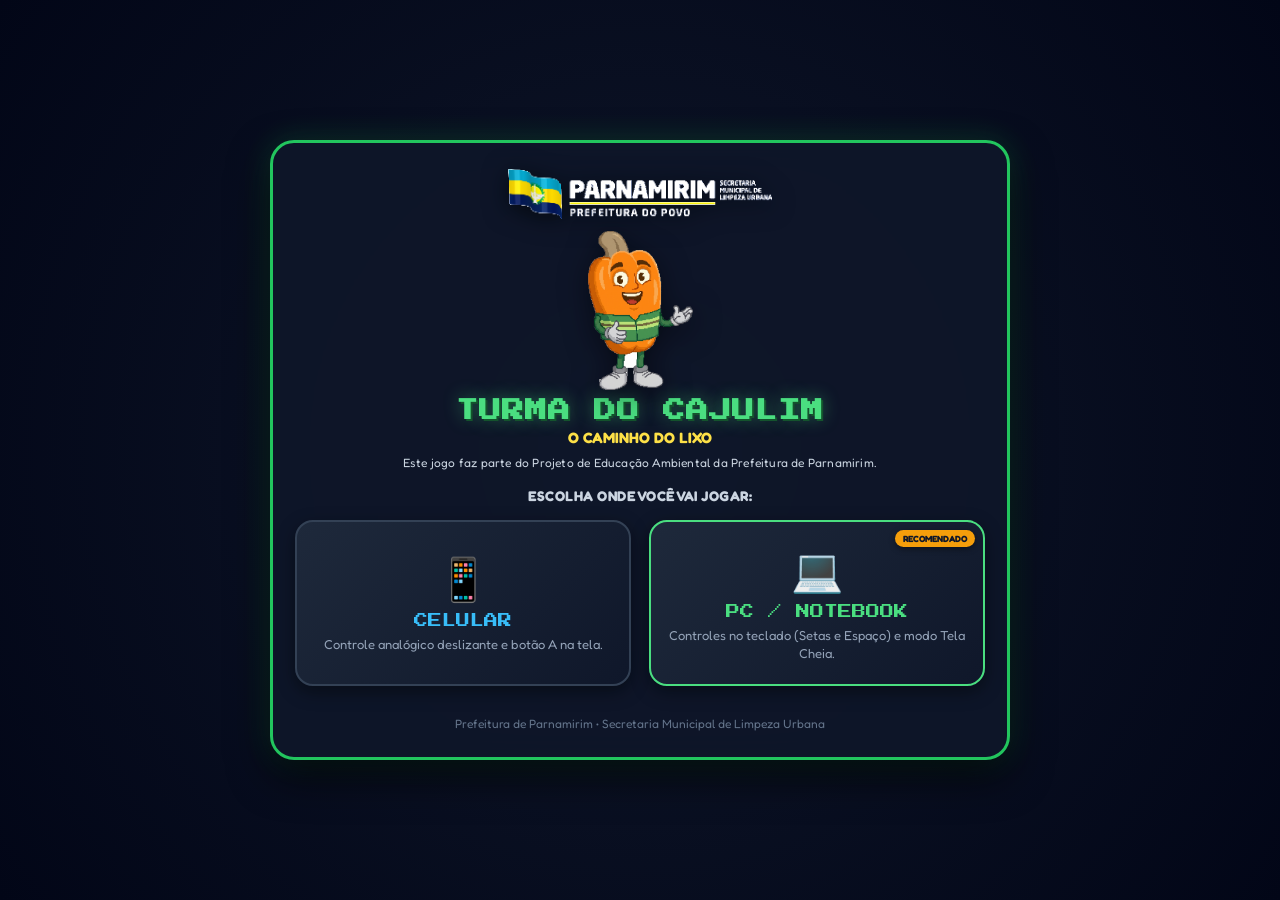
==== index.html @ 3de1f4dd "feat: levar luta final ao Cajueiro de Pirangi" ====
<!DOCTYPE html>
<html lang="pt-BR">
<head>
    <meta charset="UTF-8">
    <meta name="viewport" content="width=device-width, initial-scale=1.0, maximum-scale=1.0, user-scalable=no">
    <title>Turma do Cajulim - Portal Oficial</title>
    <link rel="icon" type="image/png" href="assets/ui/parnamirim_logo.png">
    <link rel="preconnect" href="https://fonts.googleapis.com">
    <link rel="preconnect" href="https://fonts.gstatic.com" crossorigin>
    <link href="https://fonts.googleapis.com/css2?family=Fredoka:wght@500;600;700&family=Press+Start+2P&display=swap" rel="stylesheet">
    <style>
        * {
            box-sizing: border-box;
            margin: 0;
            padding: 0;
            user-select: none;
            -webkit-user-select: none;
        }

        body {
            background: radial-gradient(circle at center, #0f172a 0%, #020617 100%);
            color: #f8fafc;
            font-family: 'Fredoka', sans-serif;
            min-height: 100vh;
            display: flex;
            flex-direction: column;
            align-items: center;
            justify-content: center;
            padding: 16px 12px;
            overflow-x: hidden;
        }

        .portal-card {
            background: rgba(15, 23, 42, 0.9);
            backdrop-filter: blur(16px);
            -webkit-backdrop-filter: blur(16px);
            border: 3px solid #22c55e;
            border-radius: 24px;
            box-shadow: 0 16px 40px rgba(0, 0, 0, 0.7), 0 0 30px rgba(34, 197, 94, 0.25);
            max-width: 740px;
            width: 100%;
            padding: 26px 22px;
            text-align: center;
            display: flex;
            flex-direction: column;
            align-items: center;
            position: relative;
            transition: all 0.3s ease;
        }

        /* Logos e Cabeçalho */
        .logo-parnamirim {
            height: 50px;
            max-width: 90%;
            object-fit: contain;
            margin-bottom: 12px;
            filter: drop-shadow(0 4px 12px rgba(0, 0, 0, 0.6));
        }

        .cajulim-hero {
            width: 105px;
            height: auto;
            margin-bottom: 10px;
            filter: drop-shadow(0 6px 14px rgba(0, 0, 0, 0.5));
            animation: bounce 2.2s infinite ease-in-out;
        }

        @keyframes bounce {
            0%, 100% { transform: translateY(0); }
            50% { transform: translateY(-7px); }
        }

        .game-title {
            font-family: 'Press Start 2P', monospace;
            font-size: 22px;
            color: #4ade80;
            text-shadow: 2px 2px 0px #14532d, 0 0 18px rgba(74, 222, 128, 0.45);
            margin-bottom: 6px;
            letter-spacing: 1px;
        }

        .game-subtitle {
            font-size: 15px;
            color: #fde047;
            font-weight: 700;
            margin-bottom: 16px;
        }

        .project-credit {
            max-width: 580px;
            margin: -8px auto 16px;
            color: #cbd5e1;
            font-size: 12px;
            line-height: 1.35;
            letter-spacing: 0.2px;
        }

        .prompt-text {
            font-size: 14px;
            color: #cbd5e1;
            margin-bottom: 16px;
            font-weight: 700;
            text-transform: uppercase;
            letter-spacing: 0.5px;
        }

        /* Sistema de Telas / Visões */
        .view-screen {
            display: none;
            width: 100%;
            flex-direction: column;
            align-items: center;
            animation: viewFadeIn 0.22s ease-out forwards;
        }

        .view-screen.active {
            display: flex;
        }

        @keyframes viewFadeIn {
            from {
                opacity: 0;
                transform: translateY(8px) scale(0.98);
            }
            to {
                opacity: 1;
                transform: translateY(0) scale(1);
            }
        }

        /* -------------------------------------------------------------
           TELA 1: ESCOLHA DA PLATAFORMA (CELULAR OU PC)
           ------------------------------------------------------------- */
        .options-grid {
            display: grid;
            grid-template-columns: 1fr 1fr;
            gap: 18px;
            width: 100%;
            margin-bottom: 16px;
        }

        .platform-btn {
            background: linear-gradient(135deg, #1e293b 0%, #0f172a 100%);
            border: 2px solid #334155;
            border-radius: 18px;
            padding: 22px 16px;
            color: #ffffff;
            text-decoration: none;
            display: flex;
            flex-direction: column;
            align-items: center;
            justify-content: center;
            cursor: pointer;
            transition: all 0.2s ease-in-out;
            position: relative;
            overflow: hidden;
            box-shadow: 0 6px 18px rgba(0, 0, 0, 0.4);
        }

        .platform-btn:hover, .platform-btn:active {
            transform: translateY(-4px);
            box-shadow: 0 12px 28px rgba(0, 0, 0, 0.6);
        }

        .platform-btn.btn-mobile:hover, .platform-btn.btn-mobile:active {
            border-color: #38bdf8;
            box-shadow: 0 10px 28px rgba(56, 189, 248, 0.4);
        }

        .platform-btn.btn-pc:hover, .platform-btn.btn-pc:active {
            border-color: #4ade80;
            box-shadow: 0 10px 28px rgba(74, 222, 128, 0.4);
        }

        .btn-icon {
            font-size: 42px;
            margin-bottom: 10px;
        }

        .btn-title {
            font-family: 'Press Start 2P', monospace;
            font-size: 14px;
            margin-bottom: 8px;
        }

        .btn-mobile .btn-title {
            color: #38bdf8;
        }

        .btn-pc .btn-title {
            color: #4ade80;
        }

        .btn-desc {
            font-size: 13px;
            color: #94a3b8;
            line-height: 1.35;
        }

        .badge-recommended {
            position: absolute;
            top: 8px;
            right: 8px;
            background: #f59e0b;
            color: #0f172a;
            font-size: 9px;
            font-weight: 700;
            padding: 3px 8px;
            border-radius: 12px;
            text-transform: uppercase;
            box-shadow: 0 2px 6px rgba(0,0,0,0.4);
        }

        /* -------------------------------------------------------------
           TELA 2: MENU INTERMEDIÁRIO (INICIAR OU FASES)
           ------------------------------------------------------------- */
        .platform-badge-indicator {
            display: inline-flex;
            align-items: center;
            gap: 8px;
            padding: 6px 14px;
            border-radius: 20px;
            font-size: 13px;
            font-weight: 700;
            text-transform: uppercase;
            letter-spacing: 0.5px;
            margin-bottom: 16px;
            background: rgba(30, 41, 59, 0.8);
            border: 1px solid rgba(255, 255, 255, 0.15);
            box-shadow: 0 4px 12px rgba(0, 0, 0, 0.3);
        }

        .action-buttons-container {
            display: grid;
            grid-template-columns: 1fr 1fr;
            gap: 18px;
            width: 100%;
            margin-bottom: 18px;
        }

        .btn-action-card {
            border-radius: 18px;
            padding: 24px 16px;
            cursor: pointer;
            transition: all 0.2s cubic-bezier(0.34, 1.56, 0.64, 1);
            display: flex;
            flex-direction: column;
            align-items: center;
            justify-content: center;
            text-align: center;
            position: relative;
            overflow: hidden;
            box-shadow: 0 8px 24px rgba(0, 0, 0, 0.5);
            border: 2px solid transparent;
        }

        .btn-action-card:hover, .btn-action-card:active {
            transform: translateY(-4px) scale(1.02);
        }

        /* Botão INICIAR (Verde vibrante arcade) */
        .btn-action-iniciar {
            background: linear-gradient(145deg, #15803d 0%, #064e3b 100%);
            border-color: #4ade80;
            box-shadow: 0 8px 24px rgba(34, 197, 94, 0.35);
        }

        .btn-action-iniciar:hover, .btn-action-iniciar:active {
            box-shadow: 0 12px 32px rgba(74, 222, 128, 0.55);
            border-color: #86efac;
        }

        .btn-action-iniciar .action-icon {
            font-size: 44px;
            margin-bottom: 10px;
            filter: drop-shadow(0 2px 8px rgba(0, 0, 0, 0.4));
        }

        .btn-action-iniciar .action-title {
            font-family: 'Press Start 2P', monospace;
            font-size: 16px;
            color: #ffffff;
            text-shadow: 2px 2px 0px #064e3b, 0 0 12px rgba(134, 239, 172, 0.6);
            margin-bottom: 8px;
        }

        .btn-action-iniciar .action-desc {
            font-size: 13px;
            color: #bbf7d0;
            line-height: 1.35;
        }

        /* Botão FASES (Azul ciano / Dourado arcade) */
        .btn-action-fases {
            background: linear-gradient(145deg, #0369a1 0%, #0c4a6e 100%);
            border-color: #38bdf8;
            box-shadow: 0 8px 24px rgba(56, 189, 248, 0.35);
        }

        .btn-action-fases:hover, .btn-action-fases:active {
            box-shadow: 0 12px 32px rgba(56, 189, 248, 0.55);
            border-color: #7dd3fc;
        }

        .btn-action-fases .action-icon {
            font-size: 44px;
            margin-bottom: 10px;
            filter: drop-shadow(0 2px 8px rgba(0, 0, 0, 0.4));
        }

        .btn-action-fases .action-title {
            font-family: 'Press Start 2P', monospace;
            font-size: 16px;
            color: #ffffff;
            text-shadow: 2px 2px 0px #082f49, 0 0 12px rgba(125, 211, 252, 0.6);
            margin-bottom: 8px;
        }

        .btn-action-fases .action-desc {
            font-size: 13px;
            color: #bae6fd;
            line-height: 1.35;
        }

        /* -------------------------------------------------------------
           TELA 3: MENU DE FASES (1 A 6)
           ------------------------------------------------------------- */
        .phases-grid {
            display: grid;
            grid-template-columns: 1fr 1fr;
            gap: 12px;
            width: 100%;
            margin-bottom: 16px;
            max-height: 58vh;
            overflow-y: auto;
            padding: 4px 4px 10px 4px;
        }

        .phases-grid::-webkit-scrollbar {
            width: 6px;
        }
        .phases-grid::-webkit-scrollbar-track {
            background: rgba(15, 23, 42, 0.6);
            border-radius: 4px;
        }
        .phases-grid::-webkit-scrollbar-thumb {
            background: #334155;
            border-radius: 4px;
        }
        .phases-grid::-webkit-scrollbar-thumb:hover {
            background: #22c55e;
        }

        .phase-card-btn {
            background: linear-gradient(135deg, #1e293b 0%, #0f172a 100%);
            border: 2px solid #334155;
            border-radius: 14px;
            padding: 10px 12px;
            text-align: left;
            cursor: pointer;
            transition: all 0.2s ease-in-out;
            display: flex;
            align-items: center;
            gap: 12px;
            box-shadow: 0 4px 14px rgba(0, 0, 0, 0.35);
            position: relative;
        }

        .phase-card-btn:hover, .phase-card-btn:active {
            transform: translateY(-2px);
            box-shadow: 0 8px 20px rgba(0, 0, 0, 0.5);
            border-color: #4ade80;
        }

        .phase-card-btn.p-phase1:hover { border-color: #22c55e; }
        .phase-card-btn.p-phase2:hover { border-color: #38bdf8; }
        .phase-card-btn.p-phase3:hover { border-color: #fbbf24; }
        .phase-card-btn.p-phase4:hover { border-color: #34d399; }
        .phase-card-btn.p-phase5:hover { border-color: #c084fc; }
        .phase-card-btn.p-phase6:hover { border-color: #a3e635; }
        .phase-card-btn.p-phase7:hover { border-color: #2dd4bf; }
        .phase-card-btn.p-phase8:hover { border-color: #f43f5e; }

        .phase-icon-box {
            font-size: 26px;
            width: 42px;
            height: 42px;
            border-radius: 10px;
            background: rgba(15, 23, 42, 0.6);
            display: flex;
            align-items: center;
            justify-content: center;
            flex-shrink: 0;
            border: 1px solid rgba(255, 255, 255, 0.1);
        }

        .phase-info {
            display: flex;
            flex-direction: column;
            flex-grow: 1;
        }

        .phase-badge-tag {
            font-family: 'Press Start 2P', monospace;
            font-size: 9px;
            color: #4ade80;
            margin-bottom: 3px;
        }

        .phase-name {
            font-size: 13px;
            font-weight: 700;
            color: #ffffff;
            margin-bottom: 2px;
        }

        .phase-sub {
            font-size: 11px;
            color: #94a3b8;
            line-height: 1.25;
        }

        .phase-arrow {
            font-size: 15px;
            color: #64748b;
            transition: transform 0.2s, color 0.2s;
            margin-left: 4px;
        }

        .phase-card-btn:hover .phase-arrow {
            color: #4ade80;
            transform: translateX(3px);
        }

        /* -------------------------------------------------------------
           BOTÕES DE VOLTAR E RODAPÉ
           ------------------------------------------------------------- */
        .btn-back {
            background: rgba(30, 41, 59, 0.85);
            border: 1.5px solid #475569;
            color: #cbd5e1;
            padding: 9px 18px;
            border-radius: 12px;
            font-family: 'Fredoka', sans-serif;
            font-size: 13px;
            font-weight: 700;
            cursor: pointer;
            display: inline-flex;
            align-items: center;
            gap: 8px;
            transition: all 0.2s;
            margin-top: 4px;
        }

        .btn-back:hover, .btn-back:active {
            background: #334155;
            color: #ffffff;
            border-color: #94a3b8;
            transform: translateY(-1px);
        }

        .footer-note {
            font-size: 12px;
            color: #64748b;
            margin-top: 14px;
        }

        /* -------------------------------------------------------------
           RESPONSIVIDADE (MOBILE / LANDSCAPE)
           ------------------------------------------------------------- */
        @media (max-width: 580px) and (orientation: portrait) {
            .portal-card {
                padding: 20px 14px;
                max-height: 96vh;
                overflow-y: auto;
            }
            .options-grid, .action-buttons-container {
                grid-template-columns: 1fr;
                gap: 12px;
            }
            .phases-grid {
                grid-template-columns: 1fr;
                gap: 10px;
                max-height: 48vh;
            }
            .game-title {
                font-size: 18px;
            }
            .logo-parnamirim {
                height: 42px;
            }
            .cajulim-hero {
                width: 85px;
            }
            .btn-action-card {
                padding: 16px 14px;
            }
            .btn-action-iniciar .action-icon, .btn-action-fases .action-icon {
                font-size: 34px;
                margin-bottom: 6px;
            }
            .btn-action-iniciar .action-title, .btn-action-fases .action-title {
                font-size: 14px;
                margin-bottom: 4px;
            }
        }

        @media (max-height: 560px) and (orientation: landscape) {
            body {
                padding: 6px;
            }
            .portal-card {
                padding: 10px 18px;
                max-width: 96vw;
                max-height: 98vh;
                overflow-y: auto;
            }
            .logo-parnamirim {
                height: 30px;
                margin-bottom: 2px;
            }
            .cajulim-hero {
                width: 48px;
                margin-bottom: 2px;
            }
            .game-title {
                font-size: 15px;
                margin-bottom: 2px;
            }
            .game-subtitle {
                font-size: 11px;
                margin-bottom: 5px;
            }
            .project-credit {
                max-width: 500px;
                font-size: 9px;
                margin: -2px auto 5px;
            }
            .prompt-text {
                font-size: 11px;
                margin-bottom: 5px;
            }
            .platform-badge-indicator {
                padding: 3px 10px;
                font-size: 11px;
                margin-bottom: 5px;
            }
            .options-grid, .action-buttons-container {
                gap: 10px;
                margin-bottom: 5px;
            }
            .platform-btn, .btn-action-card {
                padding: 8px 12px;
            }
            .btn-icon, .btn-action-iniciar .action-icon, .btn-action-fases .action-icon {
                font-size: 24px;
                margin-bottom: 2px;
            }
            .btn-title, .btn-action-iniciar .action-title, .btn-action-fases .action-title {
                font-size: 12px;
                margin-bottom: 2px;
            }
            .btn-desc, .btn-action-iniciar .action-desc, .btn-action-fases .action-desc {
                font-size: 10px;
                line-height: 1.2;
            }
            .phases-grid {
                max-height: 50vh;
                gap: 6px;
                margin-bottom: 5px;
                grid-template-columns: 1fr 1fr 1fr;
            }
            .phase-card-btn {
                padding: 6px 8px;
                gap: 6px;
            }
            .phase-icon-box {
                width: 32px;
                height: 32px;
                font-size: 18px;
            }
            .phase-badge-tag {
                font-size: 8px;
            }
            .phase-name {
                font-size: 11px;
            }
            .phase-sub {
                display: none;
            }
            .btn-back {
                padding: 5px 12px;
                font-size: 11px;
                margin-top: 2px;
            }
            .footer-note {
                display: none;
            }
        }
    </style>
</head>
<body>

    <main class="portal-card">
        <!-- Logo Oficial Parnamirim -->
        <img src="assets/ui/parnamirim_logo.png" alt="Prefeitura de Parnamirim" class="logo-parnamirim">

        <!-- Herói Cajulim -->
        <img src="assets/player/cajulim_portrait.png" alt="Cajulim" class="cajulim-hero">

        <!-- Títulos -->
        <h1 class="game-title">TURMA DO CAJULIM</h1>
        <p class="game-subtitle">O CAMINHO DO LIXO</p>
        <p class="project-credit">Este jogo faz parte do Projeto de Educação Ambiental da Prefeitura de Parnamirim.</p>

        <!-- =========================================================
             TELA 1: ESCOLHA DA PLATAFORMA (CELULAR OU PC)
             ========================================================= -->
        <section class="view-screen active" id="viewPlatform">
            <p class="prompt-text">Escolha onde você vai jogar:</p>

            <div class="options-grid">
                <!-- Opção Celular -->
                <div class="platform-btn btn-mobile" id="btnOptCelular" onclick="selectPlatform('celular')">
                    <span id="badgeCelular" class="badge-recommended" style="display:none;">Recomendado</span>
                    <div class="btn-icon">📱</div>
                    <div class="btn-title">CELULAR</div>
                    <div class="btn-desc">Controle analógico deslizante e botão A na tela.</div>
                </div>

                <!-- Opção PC -->
                <div class="platform-btn btn-pc" id="btnOptPC" onclick="selectPlatform('PC')">
                    <span id="badgePC" class="badge-recommended" style="display:none;">Recomendado</span>
                    <div class="btn-icon">💻</div>
                    <div class="btn-title">PC / NOTEBOOK</div>
                    <div class="btn-desc">Controles no teclado (Setas e Espaço) e modo Tela Cheia.</div>
                </div>
            </div>
        </section>

        <!-- =========================================================
             TELA 2: MENU INTERMEDIÁRIO (INICIAR OU FASES)
             ========================================================= -->
        <section class="view-screen" id="viewAction">
            <!-- Indicador de Plataforma Selecionada -->
            <div class="platform-badge-indicator" id="platformBadgeIndicator">
                <span id="platformBadgeIcon">📱</span>
                <span id="platformBadgeText">MODO CELULAR</span>
            </div>

            <p class="prompt-text">Como deseja jogar?</p>

            <div class="action-buttons-container">
                <!-- Botão 1: INICIAR -->
                <div class="btn-action-card btn-action-iniciar" id="btnStartGame" onclick="actionStartGame()">
                    <div class="action-icon">🚀</div>
                    <div class="action-title">INICIAR</div>
                    <div class="action-desc">Começar o jogo do início com a história completa e Fase 1.</div>
                </div>

                <!-- Botão 2: FASES -->
                <div class="btn-action-card btn-action-fases" id="btnChoosePhase" onclick="actionOpenPhases()">
                    <div class="action-icon">🎮</div>
                    <div class="action-title">FASES</div>
                    <div class="action-desc">Abrir menu para escolher e jogar qualquer fase de 1 a 8.</div>
                </div>
            </div>

            <!-- Botão Voltar -->
            <button class="btn-back" onclick="switchView('viewPlatform')">
                ⬅️ Escolher outra plataforma
            </button>
        </section>

        <!-- =========================================================
             TELA 3: MENU DE FASES (1 A 8)
             ========================================================= -->
        <section class="view-screen" id="viewPhases">
            <!-- Indicador de Plataforma -->
            <div class="platform-badge-indicator" id="phasesBadgeIndicator">
                <span id="phasesBadgeIcon">🎮</span>
                <span id="phasesBadgeText">SELEÇÃO DE FASES</span>
            </div>

            <p class="prompt-text">Escolha a fase que deseja jogar:</p>

            <div class="phases-grid">
                <!-- Fase 1 -->
                <div class="phase-card-btn p-phase1" onclick="launchPhase(1)">
                    <div class="phase-icon-box">🏠</div>
                    <div class="phase-info">
                        <span class="phase-badge-tag" style="color:#22c55e;">FASE 1</span>
                        <div class="phase-name">Casa Viva do Cajulim</div>
                        <div class="phase-sub">1 cômodo: 3 secos e 3 molhados.</div>
                    </div>
                    <span class="phase-arrow">▶</span>
                </div>

                <!-- Fase 1 preservada com os três cômodos originais -->
                <div class="phase-card-btn p-phase1" onclick="launchPhase(1, '3comodos')">
                    <div class="phase-icon-box">🏡</div>
                    <div class="phase-info">
                        <span class="phase-badge-tag" style="color:#86efac;">FASE 1 • VERSÃO COMPLETA</span>
                        <div class="phase-name">Fase 1 com 3 Cômodos</div>
                        <div class="phase-sub">Cozinha, sala e área de serviço: 5 secos e 5 molhados.</div>
                    </div>
                    <span class="phase-arrow">▶</span>
                </div>

                <!-- Fase 2 -->
                <div class="phase-card-btn p-phase2" onclick="launchPhase(2)">
                    <div class="phase-icon-box">🏖️</div>
                    <div class="phase-info">
                        <span class="phase-badge-tag" style="color:#38bdf8;">FASE 2</span>
                        <div class="phase-name">Coleta Seletiva na Rua</div>
                        <div class="phase-sub">Praia de Cotovelo e lixeiras coloridas.</div>
                    </div>
                    <span class="phase-arrow">▶</span>
                </div>

                <!-- Fase 3 -->
                <div class="phase-card-btn p-phase3" onclick="launchPhase(3)">
                    <div class="phase-icon-box">🚛</div>
                    <div class="phase-info">
                        <span class="phase-badge-tag" style="color:#fbbf24;">FASE 3</span>
                        <div class="phase-name">Rota do Caminhão Coletor</div>
                        <div class="phase-sub">Coleta nos bairros e acesso à rodovia.</div>
                    </div>
                    <span class="phase-arrow">▶</span>
                </div>

                <!-- Fase 4 -->
                <div class="phase-card-btn p-phase4" onclick="launchPhase(4)">
                    <div class="phase-icon-box">🛣️</div>
                    <div class="phase-info">
                        <span class="phase-badge-tag" style="color:#34d399;">FASE 4</span>
                        <div class="phase-name">Rodovia ao Transbordo</div>
                        <div class="phase-sub">Trânsito, semáforos, biodiesel e chegada.</div>
                    </div>
                    <span class="phase-arrow">▶</span>
                </div>

                <!-- Fase 5 -->
                <div class="phase-card-btn p-phase5" onclick="launchPhase(5)">
                    <div class="phase-icon-box">🏗️</div>
                    <div class="phase-info">
                        <span class="phase-badge-tag" style="color:#c084fc;">FASE 5</span>
                        <div class="phase-name">Estação de Transbordo</div>
                        <div class="phase-sub">Manobra na doca e despejo na carreta 30t.</div>
                    </div>
                    <span class="phase-arrow">▶</span>
                </div>

                <!-- Fase 6 -->
                <div class="phase-card-btn p-phase6" onclick="launchPhase(6)">
                    <div class="phase-icon-box">🚚</div>
                    <div class="phase-info">
                        <span class="phase-badge-tag" style="color:#a3e635;">FASE 6</span>
                        <div class="phase-name">Carreta ao Aterro</div>
                        <div class="phase-sub">Dunas litorâneas, estabilidade e balança.</div>
                    </div>
                    <span class="phase-arrow">▶</span>
                </div>

                <!-- Fase 7 -->
                <div class="phase-card-btn p-phase7" onclick="launchPhase(7)">
                    <div class="phase-icon-box">🚜</div>
                    <div class="phase-info">
                        <span class="phase-badge-tag" style="color:#2dd4bf;">FASE 7</span>
                        <div class="phase-name">Aterro & Usina Verde</div>
                        <div class="phase-sub">Trator compactador, biogás e laboratório.</div>
                    </div>
                    <span class="phase-arrow">▶</span>
                </div>

                <!-- Fase 8 -->
                <div class="phase-card-btn p-phase8" onclick="launchPhase(8)">
                    <div class="phase-icon-box">👾</div>
                    <div class="phase-info">
                        <span class="phase-badge-tag" style="color:#f43f5e;">FASE 8</span>
                        <div class="phase-name">O Confronto Final</div>
                        <div class="phase-sub">Batalha épica contra o Barão do Entulho!</div>
                    </div>
                    <span class="phase-arrow">▶</span>
                </div>
            </div>

            <!-- Botão Voltar -->
            <button class="btn-back" onclick="switchView('viewAction')">
                ⬅️ Voltar ao Menu
            </button>
        </section>

        <!-- Rodapé Institucional -->
        <p class="footer-note">Prefeitura de Parnamirim • Secretaria Municipal de Limpeza Urbana</p>
    </main>

    <script>
        // Estado da Plataforma Selecionada ('celular' ou 'PC')
        let currentPlatform = 'PC';

        // Detecção inicial de dispositivo
        const isMobileDevice = /Android|webOS|iPhone|iPad|iPod|BlackBerry|IEMobile|Opera Mini/i.test(navigator.userAgent) || (window.innerWidth <= 768);
        if (isMobileDevice) {
            currentPlatform = 'celular';
            const b = document.getElementById('badgeCelular');
            if (b) b.style.display = 'block';
            document.getElementById('btnOptCelular').style.borderColor = '#38bdf8';
        } else {
            currentPlatform = 'PC';
            const b = document.getElementById('badgePC');
            if (b) b.style.display = 'block';
            document.getElementById('btnOptPC').style.borderColor = '#4ade80';
        }

        // Sintetizador de Áudio Retro Arcade para cliques
        function playBeep(freq = 440, type = 'square', duration = 0.08) {
            try {
                const AudioCtx = window.AudioContext || window.webkitAudioContext;
                if (!AudioCtx) return;
                const ctx = new AudioCtx();
                const osc = ctx.createOscillator();
                const gain = ctx.createGain();
                osc.type = type;
                osc.frequency.setValueAtTime(freq, ctx.currentTime);
                gain.gain.setValueAtTime(0.12, ctx.currentTime);
                gain.gain.exponentialRampToValueAtTime(0.001, ctx.currentTime + duration);
                osc.connect(gain);
                gain.connect(ctx.destination);
                osc.start();
                osc.stop(ctx.currentTime + duration);
            } catch (e) {}
        }

        // Navegação entre Telas
        function switchView(viewId) {
            playBeep(520, 'sine', 0.05);
            document.querySelectorAll('.view-screen').forEach(el => el.classList.remove('active'));
            const target = document.getElementById(viewId);
            if (target) {
                target.classList.add('active');
            }
        }

        // Passo 1: Usuário aperta CELULAR ou PC
        function selectPlatform(platform) {
            currentPlatform = platform;
            playBeep(660, 'square', 0.09);

            // Atualiza indicadores visuais da Tela 2 e Tela 3
            const badgeIcon = document.getElementById('platformBadgeIcon');
            const badgeText = document.getElementById('platformBadgeText');
            const badgeInd = document.getElementById('platformBadgeIndicator');

            const phasesBadgeIcon = document.getElementById('phasesBadgeIcon');
            const phasesBadgeText = document.getElementById('phasesBadgeText');
            const phasesBadgeInd = document.getElementById('phasesBadgeIndicator');

            if (platform === 'celular') {
                if (badgeIcon) badgeIcon.textContent = '📱';
                if (badgeText) badgeText.textContent = 'MODO CELULAR SELECIONADO';
                if (badgeInd) {
                    badgeInd.style.borderColor = '#38bdf8';
                    badgeInd.style.color = '#38bdf8';
                }

                if (phasesBadgeIcon) phasesBadgeIcon.textContent = '📱';
                if (phasesBadgeText) phasesBadgeText.textContent = 'SELEÇÃO DE FASES (CELULAR)';
                if (phasesBadgeInd) {
                    phasesBadgeInd.style.borderColor = '#38bdf8';
                    phasesBadgeInd.style.color = '#38bdf8';
                }
            } else {
                if (badgeIcon) badgeIcon.textContent = '💻';
                if (badgeText) badgeText.textContent = 'MODO PC / NOTEBOOK SELECIONADO';
                if (badgeInd) {
                    badgeInd.style.borderColor = '#4ade80';
                    badgeInd.style.color = '#4ade80';
                }

                if (phasesBadgeIcon) phasesBadgeIcon.textContent = '💻';
                if (phasesBadgeText) phasesBadgeText.textContent = 'SELEÇÃO DE FASES (PC)';
                if (phasesBadgeInd) {
                    phasesBadgeInd.style.borderColor = '#4ade80';
                    phasesBadgeInd.style.color = '#4ade80';
                }
            }

            // Abre a tela intermediária com INICIAR e FASES
            switchView('viewAction');
        }

        // Passo 2A: Botão INICIAR -> Começa o jogo normalmente
        function actionStartGame() {
            playBeep(880, 'triangle', 0.12);
            setTimeout(() => {
                window.location.href = currentPlatform + '/index.html?fase=1&cutscene=intro&v=9.1';
            }, 100);
        }

        // Passo 2B: Botão FASES -> Abre menu com Fases 1 a 8
        function actionOpenPhases() {
            playBeep(740, 'square', 0.08);
            switchView('viewPhases');
        }

        // Passo 3: Escolhe qualquer fase de 1 a 8 (Entra direto na fase sem cutscenes)
        function launchPhase(phaseNumber, casaVariant = '') {
            playBeep(920, 'sine', 0.12);
            setTimeout(() => {
                const variantQuery = phaseNumber === 1 && casaVariant === '3comodos'
                    ? '&casa=3comodos'
                    : '';
                window.location.href = currentPlatform + '/index.html?fase=' + phaseNumber + '&direct=1' + variantQuery + '&v=9.1';
            }, 100);
        }

        // Leitura de parâmetros de retorno do jogo (ex: ?view=phases&platform=PC)
        (function checkDirectView() {
            try {
                const searchParams = new URLSearchParams(window.location.search || '');
                const targetView = searchParams.get('view');
                const targetPlatform = searchParams.get('platform');
                if (targetPlatform === 'celular' || targetPlatform === 'PC') {
                    selectPlatform(targetPlatform);
                }
                if (targetView === 'phases') {
                    if (targetPlatform) selectPlatform(targetPlatform);
                    switchView('viewPhases');
                } else if (targetView === 'action') {
                    if (targetPlatform) selectPlatform(targetPlatform);
                    switchView('viewAction');
                }
            } catch (e) {}
        })();
    </script>
</body>
</html>
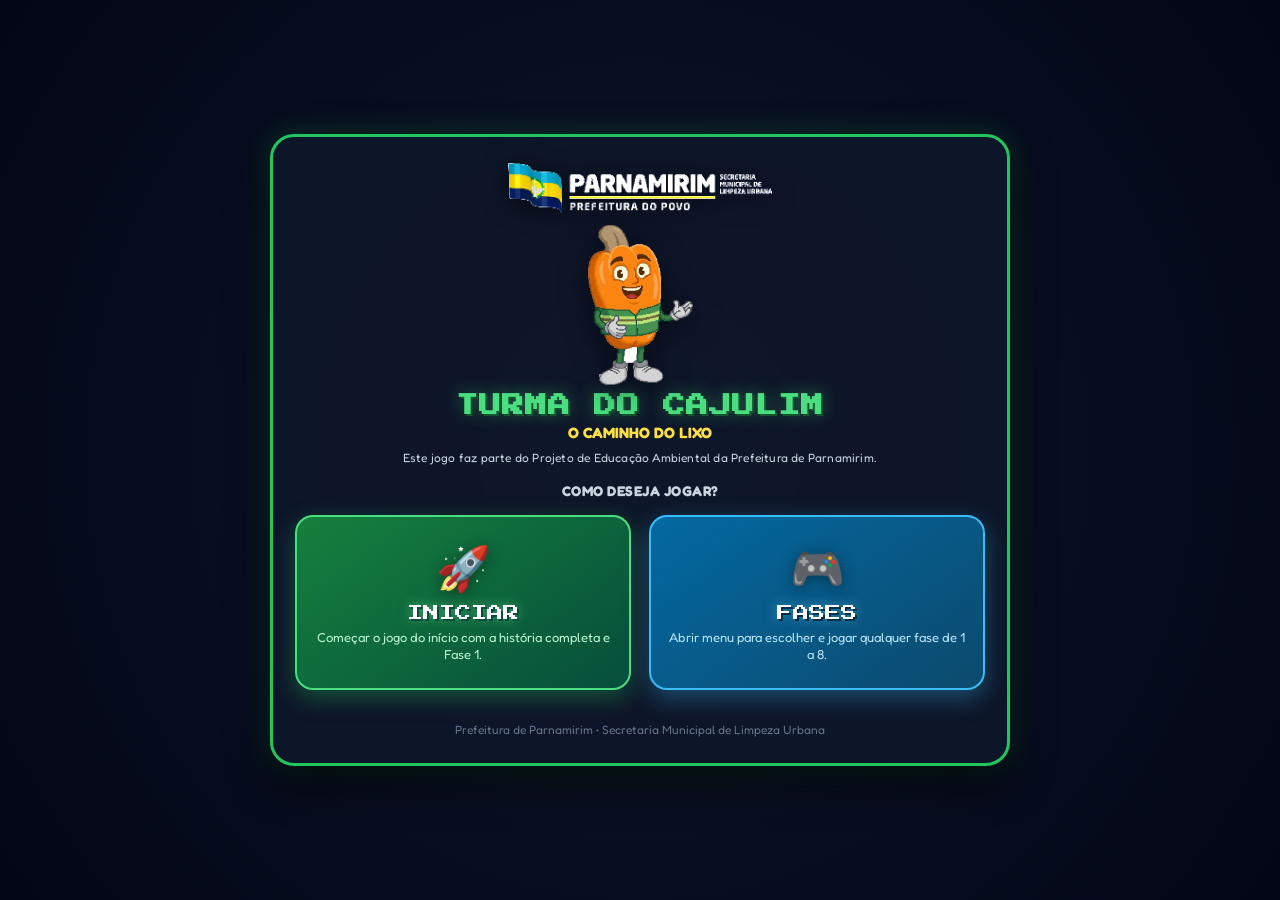
==== commit 044fc6d8: "Abre menu direto e ajusta tela inicial mobile" ====
--- a/index.html
+++ b/index.html
@@ -2,7 +2,7 @@
 <html lang="pt-BR">
 <head>
     <meta charset="UTF-8">
-    <meta name="viewport" content="width=device-width, initial-scale=1.0, maximum-scale=1.0, user-scalable=no">
+    <meta name="viewport" content="width=device-width, initial-scale=1.0, maximum-scale=1.0, user-scalable=no, viewport-fit=cover">
     <title>Turma do Cajulim - Portal Oficial</title>
     <link rel="icon" type="image/png" href="assets/ui/parnamirim_logo.png">
     <link rel="preconnect" href="https://fonts.googleapis.com">
@@ -129,90 +129,7 @@
         }
 
         /* -------------------------------------------------------------
-           TELA 1: ESCOLHA DA PLATAFORMA (CELULAR OU PC)
-           ------------------------------------------------------------- */
-        .options-grid {
-            display: grid;
-            grid-template-columns: 1fr 1fr;
-            gap: 18px;
-            width: 100%;
-            margin-bottom: 16px;
-        }
-
-        .platform-btn {
-            background: linear-gradient(135deg, #1e293b 0%, #0f172a 100%);
-            border: 2px solid #334155;
-            border-radius: 18px;
-            padding: 22px 16px;
-            color: #ffffff;
-            text-decoration: none;
-            display: flex;
-            flex-direction: column;
-            align-items: center;
-            justify-content: center;
-            cursor: pointer;
-            transition: all 0.2s ease-in-out;
-            position: relative;
-            overflow: hidden;
-            box-shadow: 0 6px 18px rgba(0, 0, 0, 0.4);
-        }
-
-        .platform-btn:hover, .platform-btn:active {
-            transform: translateY(-4px);
-            box-shadow: 0 12px 28px rgba(0, 0, 0, 0.6);
-        }
-
-        .platform-btn.btn-mobile:hover, .platform-btn.btn-mobile:active {
-            border-color: #38bdf8;
-            box-shadow: 0 10px 28px rgba(56, 189, 248, 0.4);
-        }
-
-        .platform-btn.btn-pc:hover, .platform-btn.btn-pc:active {
-            border-color: #4ade80;
-            box-shadow: 0 10px 28px rgba(74, 222, 128, 0.4);
-        }
-
-        .btn-icon {
-            font-size: 42px;
-            margin-bottom: 10px;
-        }
-
-        .btn-title {
-            font-family: 'Press Start 2P', monospace;
-            font-size: 14px;
-            margin-bottom: 8px;
-        }
-
-        .btn-mobile .btn-title {
-            color: #38bdf8;
-        }
-
-        .btn-pc .btn-title {
-            color: #4ade80;
-        }
-
-        .btn-desc {
-            font-size: 13px;
-            color: #94a3b8;
-            line-height: 1.35;
-        }
-
-        .badge-recommended {
-            position: absolute;
-            top: 8px;
-            right: 8px;
-            background: #f59e0b;
-            color: #0f172a;
-            font-size: 9px;
-            font-weight: 700;
-            padding: 3px 8px;
-            border-radius: 12px;
-            text-transform: uppercase;
-            box-shadow: 0 2px 6px rgba(0,0,0,0.4);
-        }
-
-        /* -------------------------------------------------------------
-           TELA 2: MENU INTERMEDIÁRIO (INICIAR OU FASES)
+           TELA INICIAL: MENU (INICIAR OU FASES)
            ------------------------------------------------------------- */
         .platform-badge-indicator {
             display: inline-flex;
@@ -469,39 +386,152 @@
            RESPONSIVIDADE (MOBILE / LANDSCAPE)
            ------------------------------------------------------------- */
         @media (max-width: 580px) and (orientation: portrait) {
+            body {
+                width: 100%;
+                height: 100vh;
+                height: 100dvh;
+                min-height: 0;
+                padding: max(8px, env(safe-area-inset-top)) max(8px, env(safe-area-inset-right)) max(8px, env(safe-area-inset-bottom)) max(8px, env(safe-area-inset-left));
+                overflow: hidden;
+            }
             .portal-card {
-                padding: 20px 14px;
-                max-height: 96vh;
-                overflow-y: auto;
-            }
-            .options-grid, .action-buttons-container {
-                grid-template-columns: 1fr;
-                gap: 12px;
+                height: 100%;
+                min-height: 0;
+                max-height: none;
+                padding: 12px 10px 10px;
+                border-width: 2px;
+                border-radius: 18px;
+                overflow: hidden;
+            }
+            #viewAction.active {
+                flex: 1 1 auto;
+                min-height: 0;
+                justify-content: center;
+            }
+            #viewPhases.active {
+                flex: 1 1 auto;
+                min-height: 0;
+            }
+            .action-buttons-container {
+                grid-template-columns: repeat(2, minmax(0, 1fr));
+                gap: 9px;
+                margin-bottom: 4px;
             }
             .phases-grid {
                 grid-template-columns: 1fr;
                 gap: 10px;
-                max-height: 48vh;
+                flex: 1 1 auto;
+                min-height: 0;
+                max-height: none;
             }
             .game-title {
-                font-size: 18px;
+                font-size: clamp(14px, 4.5vw, 18px);
+                margin-bottom: 4px;
             }
             .logo-parnamirim {
-                height: 42px;
+                height: clamp(31px, 9vw, 40px);
+                margin-bottom: 5px;
             }
             .cajulim-hero {
-                width: 85px;
+                width: clamp(58px, 18vw, 76px);
+                margin-bottom: 4px;
+            }
+            .game-subtitle {
+                font-size: 12px;
+                margin-bottom: 9px;
+            }
+            .project-credit {
+                max-width: 360px;
+                margin: -3px auto 9px;
+                font-size: 10px;
+                line-height: 1.25;
+            }
+            .prompt-text {
+                font-size: 11px;
+                margin-bottom: 9px;
             }
             .btn-action-card {
-                padding: 16px 14px;
+                min-height: 128px;
+                padding: 13px 6px;
+                border-radius: 14px;
             }
             .btn-action-iniciar .action-icon, .btn-action-fases .action-icon {
-                font-size: 34px;
+                font-size: 30px;
+                margin-bottom: 7px;
+            }
+            .btn-action-iniciar .action-title, .btn-action-fases .action-title {
+                font-size: clamp(11px, 3.3vw, 14px);
                 margin-bottom: 6px;
             }
+            .btn-action-iniciar .action-desc, .btn-action-fases .action-desc {
+                font-size: 10px;
+                line-height: 1.25;
+            }
+            .platform-badge-indicator {
+                padding: 4px 10px;
+                font-size: 10px;
+                margin-bottom: 7px;
+            }
+            .btn-back {
+                padding: 7px 14px;
+                font-size: 11px;
+                margin-top: 0;
+            }
+            .footer-note {
+                flex: 0 0 auto;
+                margin-top: 7px;
+                font-size: 9px;
+                line-height: 1.2;
+            }
+        }
+
+        @media (max-width: 580px) and (orientation: portrait) and (max-height: 650px) {
+            .portal-card {
+                padding-top: 8px;
+            }
+            .logo-parnamirim {
+                height: 27px;
+                margin-bottom: 2px;
+            }
+            .cajulim-hero {
+                width: 47px;
+                margin-bottom: 2px;
+            }
+            .game-title {
+                font-size: 13px;
+                margin-bottom: 2px;
+            }
+            .game-subtitle {
+                font-size: 10px;
+                margin-bottom: 5px;
+            }
+            .project-credit {
+                margin: 0 auto 5px;
+                font-size: 8px;
+            }
+            .prompt-text {
+                margin-bottom: 5px;
+                font-size: 9px;
+            }
+            .btn-action-card {
+                min-height: 106px;
+                padding: 8px 5px;
+            }
+            .btn-action-iniciar .action-icon, .btn-action-fases .action-icon {
+                font-size: 24px;
+                margin-bottom: 3px;
+            }
             .btn-action-iniciar .action-title, .btn-action-fases .action-title {
-                font-size: 14px;
-                margin-bottom: 4px;
+                font-size: 10px;
+                margin-bottom: 3px;
+            }
+            .btn-action-iniciar .action-desc, .btn-action-fases .action-desc {
+                font-size: 8px;
+                line-height: 1.2;
+            }
+            .footer-note {
+                margin-top: 4px;
+                font-size: 8px;
             }
         }
 
@@ -545,22 +575,22 @@
                 font-size: 11px;
                 margin-bottom: 5px;
             }
-            .options-grid, .action-buttons-container {
+            .action-buttons-container {
                 gap: 10px;
                 margin-bottom: 5px;
             }
-            .platform-btn, .btn-action-card {
+            .btn-action-card {
                 padding: 8px 12px;
             }
-            .btn-icon, .btn-action-iniciar .action-icon, .btn-action-fases .action-icon {
+            .btn-action-iniciar .action-icon, .btn-action-fases .action-icon {
                 font-size: 24px;
                 margin-bottom: 2px;
             }
-            .btn-title, .btn-action-iniciar .action-title, .btn-action-fases .action-title {
+            .btn-action-iniciar .action-title, .btn-action-fases .action-title {
                 font-size: 12px;
                 margin-bottom: 2px;
             }
-            .btn-desc, .btn-action-iniciar .action-desc, .btn-action-fases .action-desc {
+            .btn-action-iniciar .action-desc, .btn-action-fases .action-desc {
                 font-size: 10px;
                 line-height: 1.2;
             }
@@ -614,40 +644,9 @@
         <p class="project-credit">Este jogo faz parte do Projeto de Educação Ambiental da Prefeitura de Parnamirim.</p>
 
         <!-- =========================================================
-             TELA 1: ESCOLHA DA PLATAFORMA (CELULAR OU PC)
+             TELA INICIAL: MENU (INICIAR OU FASES)
              ========================================================= -->
-        <section class="view-screen active" id="viewPlatform">
-            <p class="prompt-text">Escolha onde você vai jogar:</p>
-
-            <div class="options-grid">
-                <!-- Opção Celular -->
-                <div class="platform-btn btn-mobile" id="btnOptCelular" onclick="selectPlatform('celular')">
-                    <span id="badgeCelular" class="badge-recommended" style="display:none;">Recomendado</span>
-                    <div class="btn-icon">📱</div>
-                    <div class="btn-title">CELULAR</div>
-                    <div class="btn-desc">Controle analógico deslizante e botão A na tela.</div>
-                </div>
-
-                <!-- Opção PC -->
-                <div class="platform-btn btn-pc" id="btnOptPC" onclick="selectPlatform('PC')">
-                    <span id="badgePC" class="badge-recommended" style="display:none;">Recomendado</span>
-                    <div class="btn-icon">💻</div>
-                    <div class="btn-title">PC / NOTEBOOK</div>
-                    <div class="btn-desc">Controles no teclado (Setas e Espaço) e modo Tela Cheia.</div>
-                </div>
-            </div>
-        </section>
-
-        <!-- =========================================================
-             TELA 2: MENU INTERMEDIÁRIO (INICIAR OU FASES)
-             ========================================================= -->
-        <section class="view-screen" id="viewAction">
-            <!-- Indicador de Plataforma Selecionada -->
-            <div class="platform-badge-indicator" id="platformBadgeIndicator">
-                <span id="platformBadgeIcon">📱</span>
-                <span id="platformBadgeText">MODO CELULAR</span>
-            </div>
-
+        <section class="view-screen active" id="viewAction">
             <p class="prompt-text">Como deseja jogar?</p>
 
             <div class="action-buttons-container">
@@ -666,10 +665,6 @@
                 </div>
             </div>
 
-            <!-- Botão Voltar -->
-            <button class="btn-back" onclick="switchView('viewPlatform')">
-                ⬅️ Escolher outra plataforma
-            </button>
         </section>
 
         <!-- =========================================================
@@ -796,22 +791,9 @@
     </main>
 
     <script>
-        // Estado da Plataforma Selecionada ('celular' ou 'PC')
-        let currentPlatform = 'PC';
-
-        // Detecção inicial de dispositivo
+        // A versão correta do jogo é escolhida automaticamente pelo aparelho.
         const isMobileDevice = /Android|webOS|iPhone|iPad|iPod|BlackBerry|IEMobile|Opera Mini/i.test(navigator.userAgent) || (window.innerWidth <= 768);
-        if (isMobileDevice) {
-            currentPlatform = 'celular';
-            const b = document.getElementById('badgeCelular');
-            if (b) b.style.display = 'block';
-            document.getElementById('btnOptCelular').style.borderColor = '#38bdf8';
-        } else {
-            currentPlatform = 'PC';
-            const b = document.getElementById('badgePC');
-            if (b) b.style.display = 'block';
-            document.getElementById('btnOptPC').style.borderColor = '#4ade80';
-        }
+        let currentPlatform = isMobileDevice ? 'celular' : 'PC';
 
         // Sintetizador de Áudio Retro Arcade para cliques
         function playBeep(freq = 440, type = 'square', duration = 0.08) {
@@ -842,63 +824,15 @@
             }
         }
 
-        // Passo 1: Usuário aperta CELULAR ou PC
-        function selectPlatform(platform) {
-            currentPlatform = platform;
-            playBeep(660, 'square', 0.09);
-
-            // Atualiza indicadores visuais da Tela 2 e Tela 3
-            const badgeIcon = document.getElementById('platformBadgeIcon');
-            const badgeText = document.getElementById('platformBadgeText');
-            const badgeInd = document.getElementById('platformBadgeIndicator');
-
-            const phasesBadgeIcon = document.getElementById('phasesBadgeIcon');
-            const phasesBadgeText = document.getElementById('phasesBadgeText');
-            const phasesBadgeInd = document.getElementById('phasesBadgeIndicator');
-
-            if (platform === 'celular') {
-                if (badgeIcon) badgeIcon.textContent = '📱';
-                if (badgeText) badgeText.textContent = 'MODO CELULAR SELECIONADO';
-                if (badgeInd) {
-                    badgeInd.style.borderColor = '#38bdf8';
-                    badgeInd.style.color = '#38bdf8';
-                }
-
-                if (phasesBadgeIcon) phasesBadgeIcon.textContent = '📱';
-                if (phasesBadgeText) phasesBadgeText.textContent = 'SELEÇÃO DE FASES (CELULAR)';
-                if (phasesBadgeInd) {
-                    phasesBadgeInd.style.borderColor = '#38bdf8';
-                    phasesBadgeInd.style.color = '#38bdf8';
-                }
-            } else {
-                if (badgeIcon) badgeIcon.textContent = '💻';
-                if (badgeText) badgeText.textContent = 'MODO PC / NOTEBOOK SELECIONADO';
-                if (badgeInd) {
-                    badgeInd.style.borderColor = '#4ade80';
-                    badgeInd.style.color = '#4ade80';
-                }
-
-                if (phasesBadgeIcon) phasesBadgeIcon.textContent = '💻';
-                if (phasesBadgeText) phasesBadgeText.textContent = 'SELEÇÃO DE FASES (PC)';
-                if (phasesBadgeInd) {
-                    phasesBadgeInd.style.borderColor = '#4ade80';
-                    phasesBadgeInd.style.color = '#4ade80';
-                }
-            }
-
-            // Abre a tela intermediária com INICIAR e FASES
-            switchView('viewAction');
-        }
-
-        // Passo 2A: Botão INICIAR -> Começa o jogo normalmente
+        // Botão INICIAR -> Começa o jogo normalmente
         function actionStartGame() {
             playBeep(880, 'triangle', 0.12);
             setTimeout(() => {
-                window.location.href = currentPlatform + '/index.html?fase=1&cutscene=intro&v=9.1';
+                window.location.href = currentPlatform + '/index.html?fase=1&cutscene=intro&v=9.4';
             }, 100);
         }
 
-        // Passo 2B: Botão FASES -> Abre menu com Fases 1 a 8
+        // Botão FASES -> Abre menu com Fases 1 a 8
         function actionOpenPhases() {
             playBeep(740, 'square', 0.08);
             switchView('viewPhases');
@@ -911,7 +845,7 @@
                 const variantQuery = phaseNumber === 1 && casaVariant === '3comodos'
                     ? '&casa=3comodos'
                     : '';
-                window.location.href = currentPlatform + '/index.html?fase=' + phaseNumber + '&direct=1' + variantQuery + '&v=9.1';
+                window.location.href = currentPlatform + '/index.html?fase=' + phaseNumber + '&direct=1' + variantQuery + '&v=9.4';
             }, 100);
         }
 
@@ -922,13 +856,11 @@
                 const targetView = searchParams.get('view');
                 const targetPlatform = searchParams.get('platform');
                 if (targetPlatform === 'celular' || targetPlatform === 'PC') {
-                    selectPlatform(targetPlatform);
+                    currentPlatform = targetPlatform;
                 }
                 if (targetView === 'phases') {
-                    if (targetPlatform) selectPlatform(targetPlatform);
                     switchView('viewPhases');
                 } else if (targetView === 'action') {
-                    if (targetPlatform) selectPlatform(targetPlatform);
                     switchView('viewAction');
                 }
             } catch (e) {}
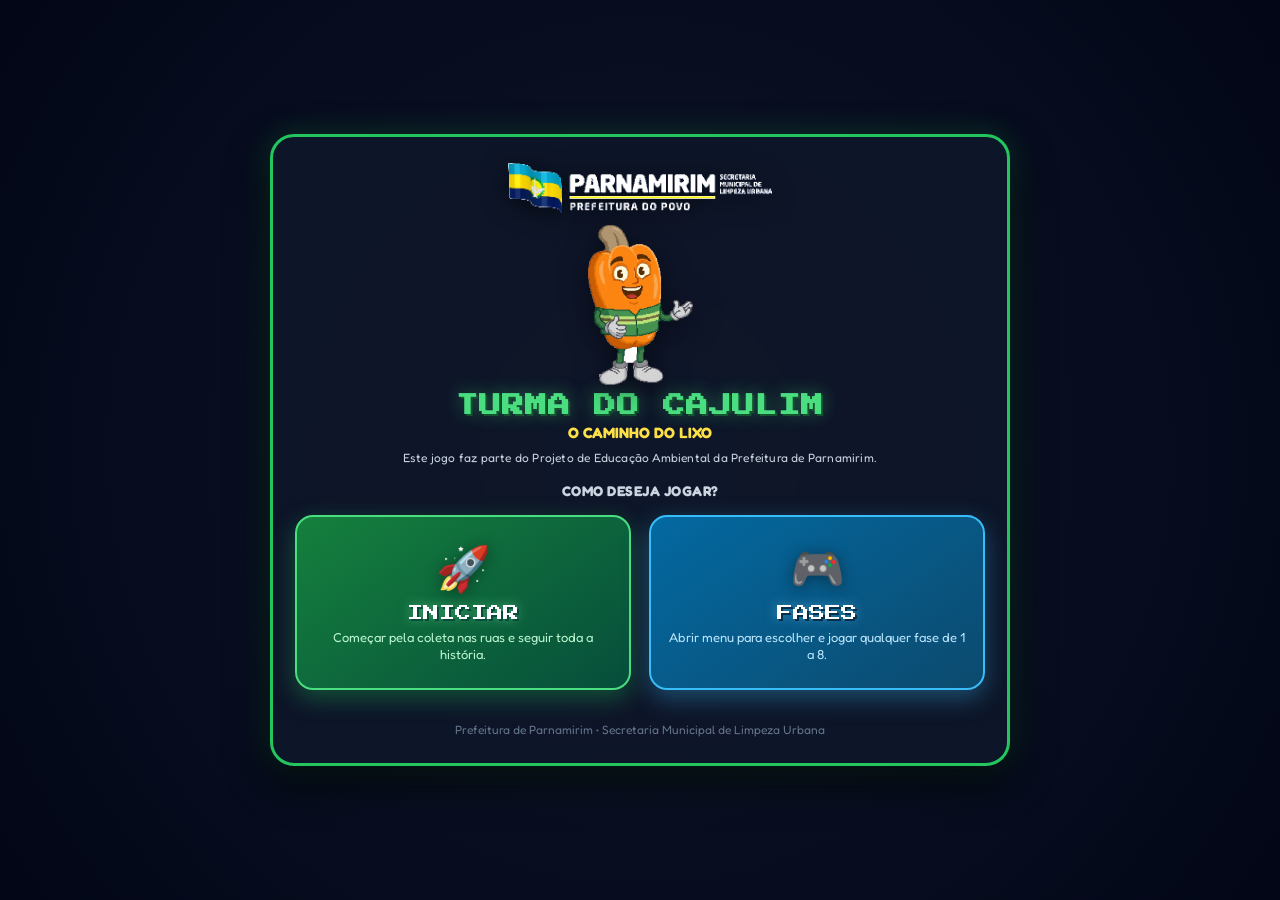
==== commit cb500fc9: "Reordena fases e simplifica aterro" ====
--- a/index.html
+++ b/index.html
@@ -413,8 +413,9 @@
                 min-height: 0;
             }
             .action-buttons-container {
-                grid-template-columns: repeat(2, minmax(0, 1fr));
-                gap: 9px;
+                grid-template-columns: 1fr;
+                gap: 8px;
+                max-width: 320px;
                 margin-bottom: 4px;
             }
             .phases-grid {
@@ -451,8 +452,8 @@
                 margin-bottom: 9px;
             }
             .btn-action-card {
-                min-height: 128px;
-                padding: 13px 6px;
+                min-height: 100px;
+                padding: 10px 12px;
                 border-radius: 14px;
             }
             .btn-action-iniciar .action-icon, .btn-action-fases .action-icon {
@@ -514,8 +515,8 @@
                 font-size: 9px;
             }
             .btn-action-card {
-                min-height: 106px;
-                padding: 8px 5px;
+                min-height: 82px;
+                padding: 6px 10px;
             }
             .btn-action-iniciar .action-icon, .btn-action-fases .action-icon {
                 font-size: 24px;
@@ -654,7 +655,7 @@
                 <div class="btn-action-card btn-action-iniciar" id="btnStartGame" onclick="actionStartGame()">
                     <div class="action-icon">🚀</div>
                     <div class="action-title">INICIAR</div>
-                    <div class="action-desc">Começar o jogo do início com a história completa e Fase 1.</div>
+                    <div class="action-desc">Começar pela coleta nas ruas e seguir toda a história.</div>
                 </div>
 
                 <!-- Botão 2: FASES -->
@@ -680,35 +681,35 @@
             <p class="prompt-text">Escolha a fase que deseja jogar:</p>
 
             <div class="phases-grid">
-                <!-- Fase 1 -->
-                <div class="phase-card-btn p-phase1" onclick="launchPhase(1)">
+                <!-- Fase 1: conteúdo dinâmico que antes ocupava a Fase 2 -->
+                <div class="phase-card-btn p-phase1" onclick="launchPhase(2)">
+                    <div class="phase-icon-box">🏖️</div>
+                    <div class="phase-info">
+                        <span class="phase-badge-tag" style="color:#22c55e;">FASE 1</span>
+                        <div class="phase-name">Coleta Seletiva na Rua</div>
+                        <div class="phase-sub">Corra, pule e leve os resíduos até o caminhão.</div>
+                    </div>
+                    <span class="phase-arrow">▶</span>
+                </div>
+
+                <!-- Fase 2: Casa Viva -->
+                <div class="phase-card-btn p-phase2" onclick="launchPhase(1)">
                     <div class="phase-icon-box">🏠</div>
                     <div class="phase-info">
-                        <span class="phase-badge-tag" style="color:#22c55e;">FASE 1</span>
+                        <span class="phase-badge-tag" style="color:#38bdf8;">FASE 2</span>
                         <div class="phase-name">Casa Viva do Cajulim</div>
                         <div class="phase-sub">1 cômodo: 3 secos e 3 molhados.</div>
                     </div>
                     <span class="phase-arrow">▶</span>
                 </div>
 
-                <!-- Fase 1 preservada com os três cômodos originais -->
-                <div class="phase-card-btn p-phase1" onclick="launchPhase(1, '3comodos')">
+                <!-- Fase 2 preservada com os três cômodos originais -->
+                <div class="phase-card-btn p-phase2" onclick="launchPhase(1, '3comodos')">
                     <div class="phase-icon-box">🏡</div>
                     <div class="phase-info">
-                        <span class="phase-badge-tag" style="color:#86efac;">FASE 1 • VERSÃO COMPLETA</span>
-                        <div class="phase-name">Fase 1 com 3 Cômodos</div>
+                        <span class="phase-badge-tag" style="color:#7dd3fc;">FASE 2 • VERSÃO COMPLETA</span>
+                        <div class="phase-name">Casa Viva com 3 Cômodos</div>
                         <div class="phase-sub">Cozinha, sala e área de serviço: 5 secos e 5 molhados.</div>
-                    </div>
-                    <span class="phase-arrow">▶</span>
-                </div>
-
-                <!-- Fase 2 -->
-                <div class="phase-card-btn p-phase2" onclick="launchPhase(2)">
-                    <div class="phase-icon-box">🏖️</div>
-                    <div class="phase-info">
-                        <span class="phase-badge-tag" style="color:#38bdf8;">FASE 2</span>
-                        <div class="phase-name">Coleta Seletiva na Rua</div>
-                        <div class="phase-sub">Praia de Cotovelo e lixeiras coloridas.</div>
                     </div>
                     <span class="phase-arrow">▶</span>
                 </div>
@@ -762,8 +763,19 @@
                     <div class="phase-icon-box">🚜</div>
                     <div class="phase-info">
                         <span class="phase-badge-tag" style="color:#2dd4bf;">FASE 7</span>
-                        <div class="phase-name">Aterro & Usina Verde</div>
-                        <div class="phase-sub">Trator compactador, biogás e laboratório.</div>
+                        <div class="phase-name">Trator no Aterro</div>
+                        <div class="phase-sub">Compacte os resíduos e faça a cobertura com terra.</div>
+                    </div>
+                    <span class="phase-arrow">▶</span>
+                </div>
+
+                <!-- Fase 7 preservada com os três setores originais -->
+                <div class="phase-card-btn p-phase7" onclick="launchPhase(7, 'completo')">
+                    <div class="phase-icon-box">🌱</div>
+                    <div class="phase-info">
+                        <span class="phase-badge-tag" style="color:#5eead4;">FASE 7 • VERSÃO COMPLETA</span>
+                        <div class="phase-name">Aterro — Fase Completa</div>
+                        <div class="phase-sub">Trator, usina de biogás e tratamento do chorume.</div>
                     </div>
                     <span class="phase-arrow">▶</span>
                 </div>
@@ -828,7 +840,7 @@
         function actionStartGame() {
             playBeep(880, 'triangle', 0.12);
             setTimeout(() => {
-                window.location.href = currentPlatform + '/index.html?fase=1&cutscene=intro&v=9.4';
+                window.location.href = currentPlatform + '/index.html?fase=2&cutscene=intro&v=9.5';
             }, 100);
         }
 
@@ -839,13 +851,13 @@
         }
 
         // Passo 3: Escolhe qualquer fase de 1 a 8 (Entra direto na fase sem cutscenes)
-        function launchPhase(phaseNumber, casaVariant = '') {
+        function launchPhase(phaseNumber, phaseVariant = '') {
             playBeep(920, 'sine', 0.12);
             setTimeout(() => {
-                const variantQuery = phaseNumber === 1 && casaVariant === '3comodos'
-                    ? '&casa=3comodos'
-                    : '';
-                window.location.href = currentPlatform + '/index.html?fase=' + phaseNumber + '&direct=1' + variantQuery + '&v=9.4';
+                let variantQuery = '';
+                if (phaseNumber === 1 && phaseVariant === '3comodos') variantQuery = '&casa=3comodos';
+                if (phaseNumber === 7 && phaseVariant === 'completo') variantQuery = '&aterro=completo';
+                window.location.href = currentPlatform + '/index.html?fase=' + phaseNumber + '&direct=1' + variantQuery + '&v=9.5';
             }, 100);
         }
 
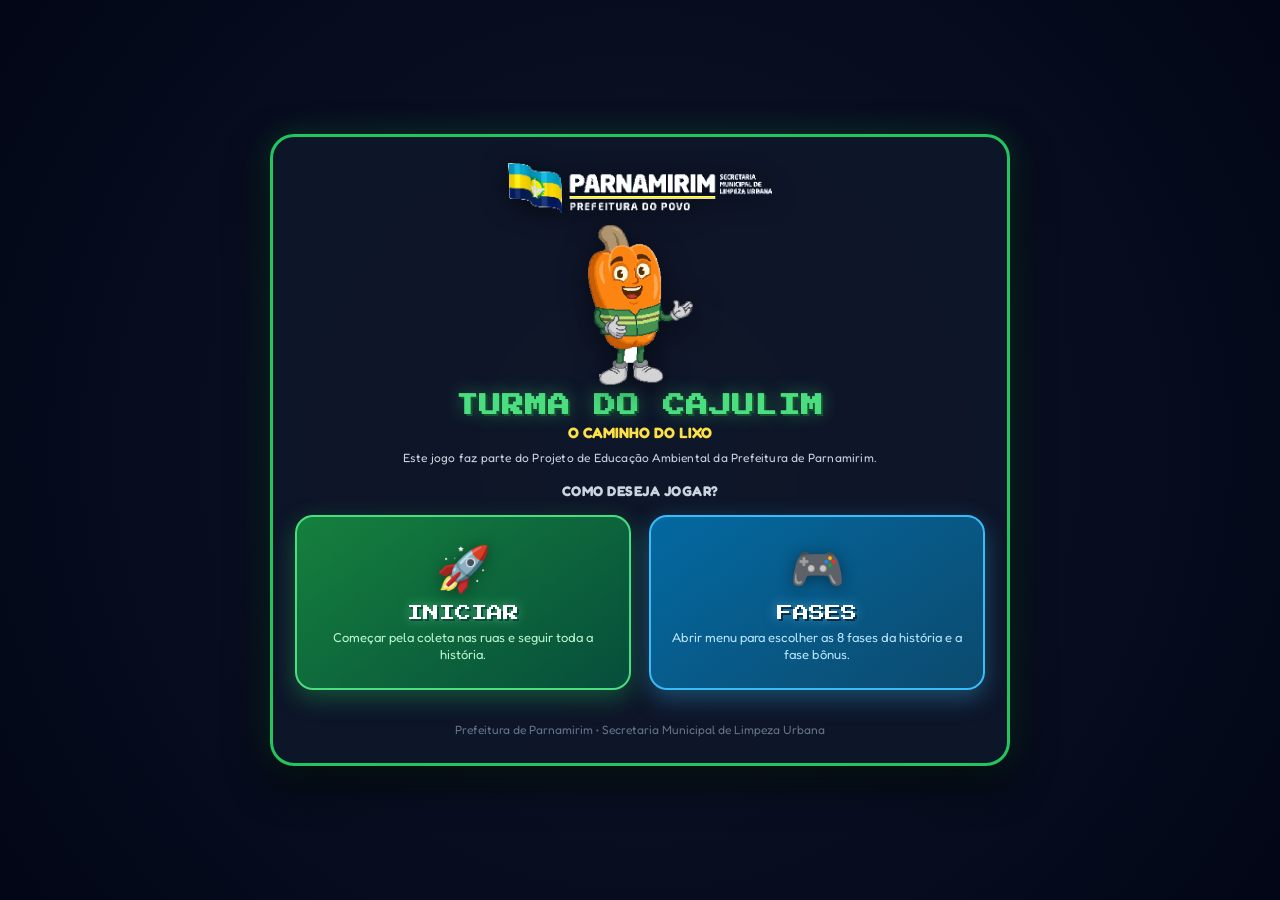
==== commit cb95c164: "Adiciona Fase 9 bônus Corrida Limpa" ====
--- a/index.html
+++ b/index.html
@@ -297,6 +297,7 @@
         .phase-card-btn.p-phase6:hover { border-color: #a3e635; }
         .phase-card-btn.p-phase7:hover { border-color: #2dd4bf; }
         .phase-card-btn.p-phase8:hover { border-color: #f43f5e; }
+        .phase-card-btn.p-phase9:hover { border-color: #fb923c; }
 
         .phase-icon-box {
             font-size: 26px;
@@ -662,14 +663,14 @@
                 <div class="btn-action-card btn-action-fases" id="btnChoosePhase" onclick="actionOpenPhases()">
                     <div class="action-icon">🎮</div>
                     <div class="action-title">FASES</div>
-                    <div class="action-desc">Abrir menu para escolher e jogar qualquer fase de 1 a 8.</div>
+                    <div class="action-desc">Abrir menu para escolher as 8 fases da história e a fase bônus.</div>
                 </div>
             </div>
 
         </section>
 
         <!-- =========================================================
-             TELA 3: MENU DE FASES (1 A 8)
+             TELA 3: MENU DE FASES (1 A 9)
              ========================================================= -->
         <section class="view-screen" id="viewPhases">
             <!-- Indicador de Plataforma -->
@@ -787,6 +788,17 @@
                         <span class="phase-badge-tag" style="color:#f43f5e;">FASE 8</span>
                         <div class="phase-name">O Confronto Final</div>
                         <div class="phase-sub">Batalha épica contra o Barão do Entulho!</div>
+                    </div>
+                    <span class="phase-arrow">▶</span>
+                </div>
+
+                <!-- Fase 9: bônus independente de corrida infinita -->
+                <div class="phase-card-btn p-phase9" onclick="launchBonusPhase()">
+                    <div class="phase-icon-box">🏃</div>
+                    <div class="phase-info">
+                        <span class="phase-badge-tag" style="color:#fb923c;">FASE 9 • BÔNUS</span>
+                        <div class="phase-name">Corrida Limpa</div>
+                        <div class="phase-sub">Corra pela praia e pela cidade, desvie dos obstáculos e recolha recicláveis.</div>
                     </div>
                     <span class="phase-arrow">▶</span>
                 </div>
@@ -844,7 +856,7 @@
             }, 100);
         }
 
-        // Botão FASES -> Abre menu com Fases 1 a 8
+        // Botão FASES -> Abre menu com Fases 1 a 8 e a Fase 9 bônus
         function actionOpenPhases() {
             playBeep(740, 'square', 0.08);
             switchView('viewPhases');
@@ -858,6 +870,13 @@
                 if (phaseNumber === 1 && phaseVariant === '3comodos') variantQuery = '&casa=3comodos';
                 if (phaseNumber === 7 && phaseVariant === 'completo') variantQuery = '&aterro=completo';
                 window.location.href = currentPlatform + '/index.html?fase=' + phaseNumber + '&direct=1' + variantQuery + '&v=9.5';
+            }, 100);
+        }
+
+        function launchBonusPhase() {
+            playBeep(1040, 'triangle', 0.14);
+            setTimeout(() => {
+                window.location.href = 'corrida/index.html?autostart=1&from=portal';
             }, 100);
         }
 
